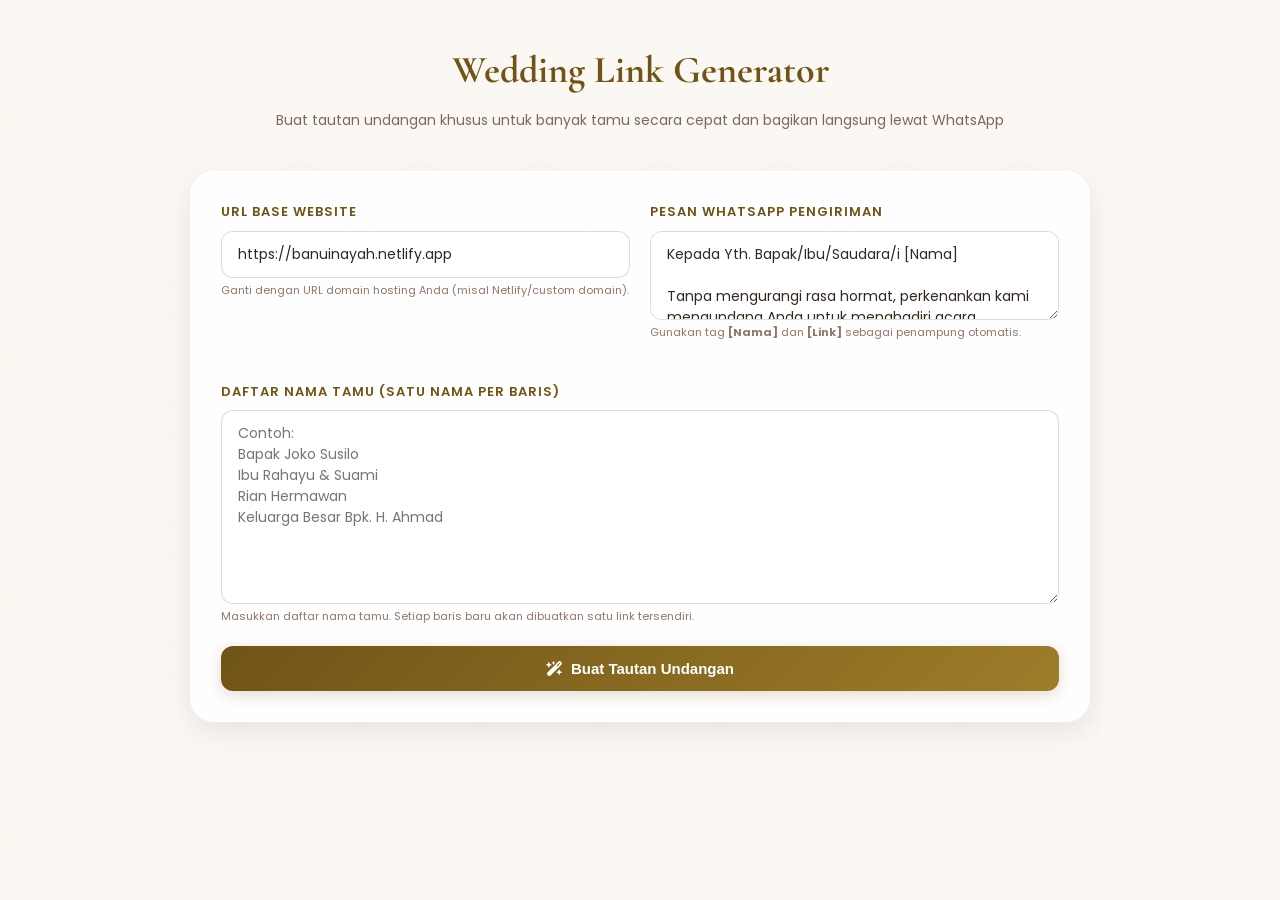
==== generator.html @ b6b642ee "first commit" ====
<!DOCTYPE html>
<html lang="id">
<head>
  <meta charset="UTF-8">
  <meta name="viewport" content="width=device-width, initial-scale=1.0">
  <title>Wedding Link Generator | Banu & Inayah</title>
  
  <!-- Google Fonts -->
  <link rel="preconnect" href="https://fonts.googleapis.com">
  <link rel="preconnect" href="https://fonts.gstatic.com" crossorigin>
  <link href="https://fonts.googleapis.com/css2?family=Cormorant+Garamond:wght@600;700&family=Poppins:wght@300;400;500;600;700&display=swap" rel="stylesheet">
  
  <!-- FontAwesome Icons -->
  <link rel="stylesheet" href="https://cdnjs.cloudflare.com/ajax/libs/font-awesome/6.4.0/css/all.min.css">

  <style>
    :root {
      --gold: #9d7d2a;
      --gold-light: #dfc16d;
      --gold-dark: #705417;
      --brown: #332721;
      --cream: #fbf8f3;
      --white: #ffffff;
      --success: #2e7d32;
      --shadow-sm: 0 4px 15px rgba(0,0,0,0.05);
      --shadow-md: 0 10px 30px rgba(0,0,0,0.08);
      --glass-bg: rgba(255, 255, 255, 0.85);
      --glass-border: rgba(255, 255, 255, 0.5);
    }

    * {
      margin: 0;
      padding: 0;
      box-sizing: border-box;
    }

    body {
      font-family: 'Poppins', sans-serif;
      background-color: var(--cream);
      color: var(--brown);
      line-height: 1.6;
      padding: 40px 20px;
      /* Elegant mandala tile pattern matching the main invitation */
      background-image: url("data:image/svg+xml,%3Csvg xmlns='http://www.w3.org/2000/svg' width='120' height='120' viewBox='0 0 120 120'%3E%3Cpath d='M9 0c-4.97 0-9 4.03-9 9 0 4.97 4.03 9 9 9 4.97 0 9-4.03 9-9 0-4.97-4.03-9-9-9zm0 1c4.418 0 8 3.582 8 8s-3.582 8-8 8-8-3.582-8-8 3.582-8 8-8zm102-1c-4.97 0-9 4.03-9 9 0 4.97 4.03 9 9 9 4.97 0 9-4.03 9-9 0-4.97-4.03-9-9-9zm0 1c4.418 0 8 3.582 8 8s-3.582 8-8 8-8-3.582-8-8 3.582-8 8-8zM9 102c-4.97 0-9 4.03-9 9 0 4.97 4.03 9 9 9 4.97 0 9-4.03 9-9 0-4.97-4.03-9-9-9zm0 1c4.418 0 8 3.582 8 8s-3.582 8-8 8-8-3.582-8-8 3.582-8 8-8zm102-1c-4.97 0-9 4.03-9 9 0 4.97 4.03 9 9 9 4.97 0 9-4.03 9-9 0-4.97-4.03-9-9-9zm0 1c4.418 0 8 3.582 8 8s-3.582 8-8 8-8-3.582-8-8 3.582-8 8-8zM60 42c-9.94 0-18 8.06-18 18s8.06 18 18 18 18-8.06 18-18-8.06-18-18-18zm0 1c9.39 0 17 7.61 17 17S69.39 77 60 77 43 69.39 43 60s7.61-17 17-17z' fill='%239d7d2a' fill-opacity='0.03' fill-rule='evenodd'/%3E%3C/svg%3E");
    }

    .container {
      max-width: 900px;
      margin: 0 auto;
    }

    header {
      text-align: center;
      margin-bottom: 40px;
    }

    header h1 {
      font-family: 'Cormorant Garamond', serif;
      font-size: 38px;
      color: var(--gold-dark);
      margin-bottom: 8px;
    }

    header p {
      font-size: 14px;
      color: #7c685c;
    }

    .card {
      background: var(--glass-bg);
      border: 1px solid var(--glass-border);
      border-radius: 24px;
      padding: 30px;
      box-shadow: var(--shadow-md);
      backdrop-filter: blur(10px);
      margin-bottom: 30px;
    }

    .form-grid {
      display: grid;
      grid-template-columns: 1fr 1fr;
      gap: 20px;
    }

    @media (max-width: 768px) {
      .form-grid {
        grid-template-columns: 1fr;
      }
    }

    .form-group {
      margin-bottom: 20px;
      display: flex;
      flex-direction: column;
    }

    .form-group.full-width {
      grid-column: span 2;
    }

    @media (max-width: 768px) {
      .form-group.full-width {
        grid-column: span 1;
      }
    }

    label {
      font-size: 13px;
      font-weight: 600;
      text-transform: uppercase;
      letter-spacing: 1px;
      margin-bottom: 8px;
      color: var(--gold-dark);
    }

    input, textarea {
      width: 100%;
      border: 1px solid rgba(112, 84, 23, 0.2);
      border-radius: 12px;
      padding: 12px 16px;
      font-size: 14px;
      font-family: 'Poppins', sans-serif;
      background: var(--white);
      color: var(--brown);
      outline: none;
      transition: all 0.3s ease;
    }

    input:focus, textarea:focus {
      border-color: var(--gold);
      box-shadow: 0 0 0 3px rgba(223, 193, 109, 0.3);
    }

    textarea {
      resize: vertical;
    }

    .btn {
      display: inline-flex;
      align-items: center;
      justify-content: center;
      gap: 8px;
      border: none;
      border-radius: 12px;
      padding: 14px 28px;
      font-size: 15px;
      font-weight: 600;
      cursor: pointer;
      transition: all 0.3s ease;
      text-decoration: none;
    }

    .btn-primary {
      background: linear-gradient(135deg, var(--gold-dark), var(--gold));
      color: var(--white);
      box-shadow: 0 4px 15px rgba(112, 84, 23, 0.2);
      width: 100%;
    }

    .btn-primary:hover {
      transform: translateY(-2px);
      box-shadow: 0 6px 20px rgba(112, 84, 23, 0.35);
    }

    .btn-secondary {
      background: var(--brown);
      color: var(--white);
      font-size: 13px;
      padding: 8px 16px;
      border-radius: 8px;
    }

    .btn-secondary:hover {
      background: var(--gold-dark);
    }

    .btn-wa {
      background-color: #25D366;
      color: white;
      font-size: 12px;
      padding: 6px 12px;
      border-radius: 8px;
    }

    .btn-wa:hover {
      background-color: #128C7E;
      transform: scale(1.03);
    }

    .btn-copy-small {
      background-color: var(--white);
      color: var(--brown);
      border: 1px solid rgba(112, 84, 23, 0.2);
      font-size: 12px;
      padding: 6px 12px;
      border-radius: 8px;
    }

    .btn-copy-small:hover {
      background-color: var(--gold-light);
      border-color: var(--gold);
    }

    /* Result Section */
    .result-header {
      display: flex;
      justify-content: space-between;
      align-items: center;
      margin-bottom: 20px;
      flex-wrap: wrap;
      gap: 10px;
    }

    .result-title {
      font-family: 'Cormorant Garamond', serif;
      font-size: 26px;
      color: var(--gold-dark);
    }

    .result-actions {
      display: flex;
      gap: 10px;
    }

    .table-container {
      overflow-x: auto;
      border-radius: 12px;
      border: 1px solid rgba(112, 84, 23, 0.15);
      background: var(--white);
    }

    table {
      width: 100%;
      border-collapse: collapse;
      text-align: left;
      font-size: 13px;
    }

    th {
      background: rgba(112, 84, 23, 0.05);
      color: var(--gold-dark);
      font-weight: 600;
      padding: 12px 16px;
      border-bottom: 1px solid rgba(112, 84, 23, 0.15);
    }

    td {
      padding: 12px 16px;
      border-bottom: 1px solid rgba(0,0,0,0.04);
      vertical-align: middle;
    }

    tr:last-child td {
      border-bottom: none;
    }

    .link-text {
      font-family: monospace;
      color: var(--gold-dark);
      background: rgba(112, 84, 23, 0.04);
      padding: 4px 8px;
      border-radius: 4px;
      max-width: 250px;
      white-space: nowrap;
      overflow: hidden;
      text-overflow: ellipsis;
      display: inline-block;
    }

    .actions-cell {
      display: flex;
      gap: 6px;
    }

    /* Toast Notification */
    .toast {
      position: fixed;
      bottom: 30px;
      left: 50%;
      transform: translateX(-50%) translateY(20px);
      background: rgba(43, 34, 29, 0.95);
      color: white;
      padding: 12px 24px;
      border-radius: 30px;
      font-size: 13px;
      box-shadow: 0 10px 25px rgba(0,0,0,0.2);
      z-index: 1000;
      opacity: 0;
      visibility: hidden;
      transition: all 0.3s ease;
    }

    .toast.show {
      opacity: 1;
      visibility: visible;
      transform: translateX(-50%) translateY(0);
    }

    .template-info {
      font-size: 11px;
      color: #8c786c;
      margin-top: 4px;
    }
  </style>
</head>
<body>

  <div class="container">
    <header>
      <h1>Wedding Link Generator</h1>
      <p>Buat tautan undangan khusus untuk banyak tamu secara cepat dan bagikan langsung lewat WhatsApp</p>
    </header>

    <div class="card">
      <form id="generator-form" onsubmit="generateLinks(event)">
        <div class="form-grid">
          
          <!-- Base URL Input -->
          <div class="form-group">
            <label for="base-url">URL Base Website</label>
            <input type="url" id="base-url" value="https://banuinayah.netlify.app" required placeholder="https://domain-anda.com">
            <span class="template-info">Ganti dengan URL domain hosting Anda (misal Netlify/custom domain).</span>
          </div>

          <!-- Phone Code / Prefix -->
          <div class="form-group">
            <label for="wa-template">Pesan WhatsApp Pengiriman</label>
            <textarea id="wa-template" rows="3" required>Kepada Yth. Bapak/Ibu/Saudara/i [Nama]

Tanpa mengurangi rasa hormat, perkenankan kami mengundang Anda untuk menghadiri acara pernikahan kami. Detail undangan dapat diakses pada link di bawah ini:

[Link]

Merupakan suatu kehormatan bagi kami apabila Anda berkenan hadir. Terima kasih.
Banu & Inayah</textarea>
            <span class="template-info">Gunakan tag <b>[Nama]</b> dan <b>[Link]</b> sebagai penampung otomatis.</span>
          </div>

          <!-- Names List Textarea -->
          <div class="form-group full-width">
            <label for="names-list">Daftar Nama Tamu (Satu Nama per Baris)</label>
            <textarea id="names-list" rows="8" required placeholder="Contoh:&#10;Bapak Joko Susilo&#10;Ibu Rahayu & Suami&#10;Rian Hermawan&#10;Keluarga Besar Bpk. H. Ahmad"></textarea>
            <span class="template-info">Masukkan daftar nama tamu. Setiap baris baru akan dibuatkan satu link tersendiri.</span>
          </div>

        </div>

        <button type="submit" class="btn btn-primary">
          <i class="fa-solid fa-wand-magic-sparkles"></i> Buat Tautan Undangan
        </button>
      </form>
    </div>

    <!-- Result Card -->
    <div class="card" id="result-card" style="display: none;">
      <div class="result-header">
        <h2 class="result-title">Daftar Link Undangan (<span id="total-guests">0</span> Tamu)</h2>
        <div class="result-actions">
          <button class="btn btn-secondary" onclick="exportCSV()">
            <i class="fa-solid fa-file-csv"></i> Ekspor CSV
          </button>
          <button class="btn btn-secondary" onclick="copyAllLinks()">
            <i class="fa-solid fa-copy"></i> Salin Semua Link
          </button>
        </div>
      </div>

      <div class="table-container">
        <table id="result-table">
          <thead>
            <tr>
              <th style="width: 5%;">No</th>
              <th style="width: 25%;">Nama Tamu</th>
              <th style="width: 40%;">Link Undangan</th>
              <th style="width: 30%;">Aksi</th>
            </tr>
          </thead>
          <tbody id="result-tbody">
            <!-- Dynamic rows go here -->
          </tbody>
        </table>
      </div>
    </div>
  </div>

  <!-- Toast Notification -->
  <div id="toast" class="toast">Link berhasil disalin!</div>

  <script>
    let generatedData = [];

    function generateLinks(e) {
      e.preventDefault();
      
      const baseUrlInput = document.getElementById('base-url').value.trim();
      const namesList = document.getElementById('names-list').value;
      const waTemplate = document.getElementById('wa-template').value;
      
      // Clean up base URL (make sure it doesn't end with slash if not needed, but keep parameters working)
      let cleanedBaseUrl = baseUrlInput;
      if (cleanedBaseUrl.endsWith('/')) {
        cleanedBaseUrl = cleanedBaseUrl.slice(0, -1);
      }

      // Split names by newline and filter out empty lines
      const names = namesList.split('\n')
        .map(name => name.trim())
        .filter(name => name.length > 0);

      if (names.length === 0) {
        alert('Silakan masukkan minimal 1 nama tamu.');
        return;
      }

      const tbody = document.getElementById('result-tbody');
      tbody.innerHTML = '';
      generatedData = [];

      names.forEach((name, index) => {
        // Encode parameters for the URL: ?to=Nama+Tamu
        const encodedName = encodeURIComponent(name).replace(/%20/g, '+');
        const customUrl = `${cleanedBaseUrl}/?to=${encodedName}`;
        
        // Prepare WhatsApp message
        const waMessage = waTemplate
          .replace(/\[Nama\]/g, name)
          .replace(/\[Link\]/g, customUrl);
        const encodedWaMessage = encodeURIComponent(waMessage);
        const waShareLink = `https://api.whatsapp.com/send?text=${encodedWaMessage}`;

        generatedData.push({
          no: index + 1,
          name: name,
          url: customUrl,
          waLink: waShareLink,
          waMessage: waMessage
        });

        const tr = document.createElement('tr');
        tr.innerHTML = `
          <td>${index + 1}</td>
          <td><strong>${escapeHtml(name)}</strong></td>
          <td>
            <span class="link-text" id="url-${index}">${customUrl}</span>
          </td>
          <td class="actions-cell">
            <button class="btn btn-copy-small" onclick="copyToClipboard('url-${index}', 'Link undangan berhasil disalin!')" title="Salin Tautan">
              <i class="fa-regular fa-copy"></i> Tautan
            </button>
            <button class="btn btn-copy-small" onclick="copyRawText(${index})" title="Salin Pesan WA Lengkap">
              <i class="fa-regular fa-message"></i> Pesan WA
            </button>
            <a href="${waShareLink}" target="_blank" class="btn btn-wa" title="Kirim via WhatsApp">
              <i class="fa-brands fa-whatsapp"></i> Kirim WA
            </a>
          </td>
        `;
        tbody.appendChild(tr);
      });

      document.getElementById('total-guests').textContent = names.length;
      document.getElementById('result-card').style.display = 'block';
      
      // Smooth scroll to results
      document.getElementById('result-card').scrollIntoView({ behavior: 'smooth' });
    }

    // Helper functions
    function escapeHtml(str) {
      const div = document.createElement('div');
      div.innerText = str;
      return div.innerHTML;
    }

    function showToast(message) {
      const toast = document.getElementById('toast');
      toast.textContent = message;
      toast.classList.add('show');
      setTimeout(() => {
        toast.classList.remove('show');
      }, 2500);
    }

    function copyToClipboard(elementId, successMsg) {
      const text = document.getElementById(elementId).textContent;
      navigator.clipboard.writeText(text)
        .then(() => showToast(successMsg))
        .catch(err => console.error('Gagal menyalin:', err));
    }

    function copyRawText(index) {
      const message = generatedData[index].waMessage;
      navigator.clipboard.writeText(message)
        .then(() => showToast('Pesan WhatsApp lengkap berhasil disalin!'))
        .catch(err => console.error('Gagal menyalin:', err));
    }

    function copyAllLinks() {
      if (generatedData.length === 0) return;
      const links = generatedData.map(d => `${d.name}: ${d.url}`).join('\n');
      navigator.clipboard.writeText(links)
        .then(() => showToast('Semua link berhasil disalin ke clipboard!'))
        .catch(err => console.error('Gagal menyalin:', err));
    }

    function exportCSV() {
      if (generatedData.length === 0) return;
      
      let csvContent = "data:text/csv;charset=utf-8,No,Nama Tamu,Link Undangan\n";
      generatedData.forEach(d => {
        // Wrap names containing commas in quotes
        const cleanedName = d.name.includes(',') ? `"${d.name}"` : d.name;
        csvContent += `${d.no},${cleanedName},${d.url}\n`;
      });

      const encodedUri = encodeURI(csvContent);
      const link = document.createElement("a");
      link.setAttribute("href", encodedUri);
      link.setAttribute("download", "daftar_undangan_banu_inayah.csv");
      document.body.appendChild(link);
      link.click();
      document.body.removeChild(link);
    }
  </script>
</body>
</html>
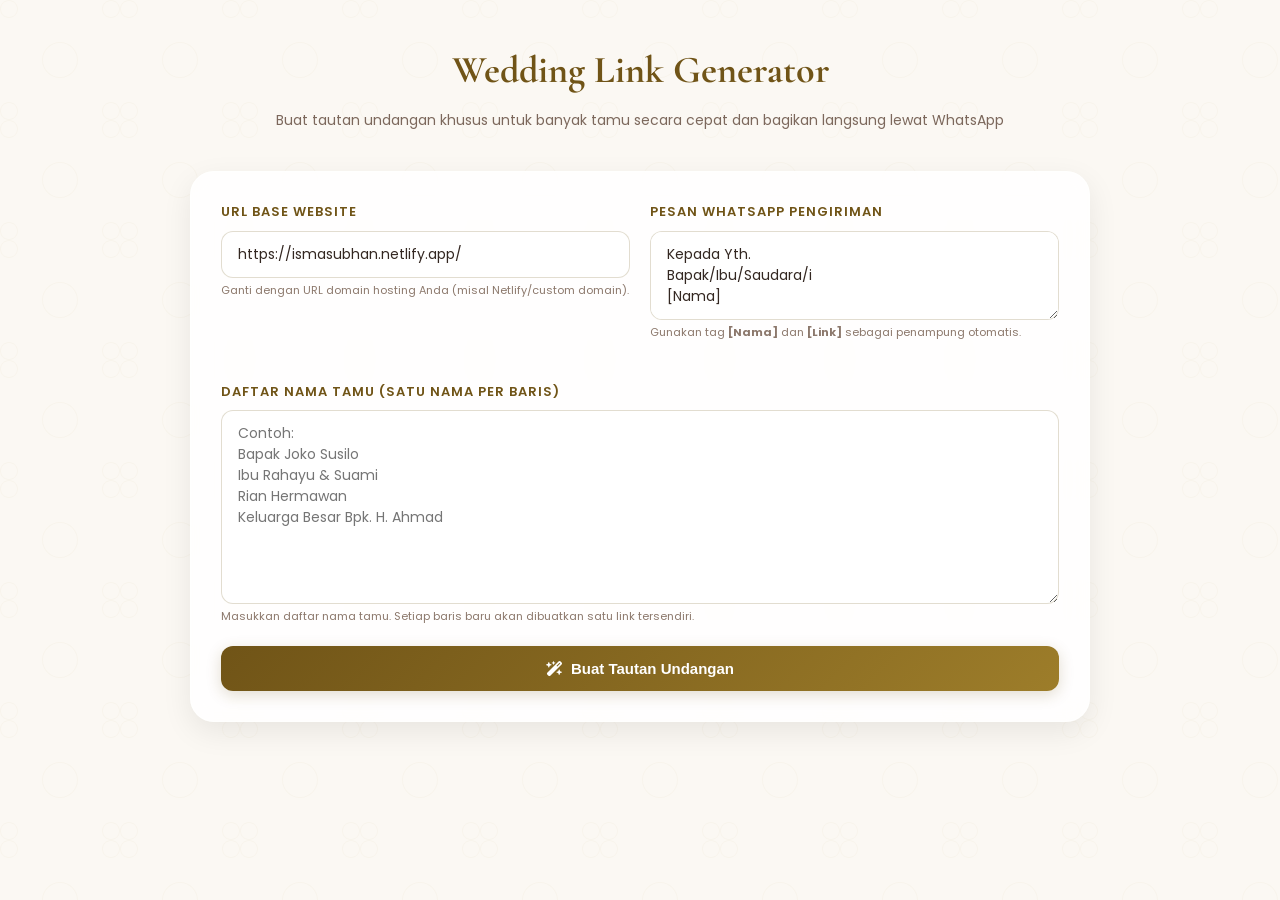
==== commit edb658a2: "feat: config generator" ====
--- a/generator.html
+++ b/generator.html
@@ -318,21 +318,36 @@
           <!-- Base URL Input -->
           <div class="form-group">
             <label for="base-url">URL Base Website</label>
-            <input type="url" id="base-url" value="https://banuinayah.netlify.app" required placeholder="https://domain-anda.com">
+            <input type="url" id="base-url" value="https://ismasubhan.netlify.app/" required placeholder="https://ismasubhan.netlify.app">
             <span class="template-info">Ganti dengan URL domain hosting Anda (misal Netlify/custom domain).</span>
           </div>
 
           <!-- Phone Code / Prefix -->
           <div class="form-group">
             <label for="wa-template">Pesan WhatsApp Pengiriman</label>
-            <textarea id="wa-template" rows="3" required>Kepada Yth. Bapak/Ibu/Saudara/i [Nama]
-
-Tanpa mengurangi rasa hormat, perkenankan kami mengundang Anda untuk menghadiri acara pernikahan kami. Detail undangan dapat diakses pada link di bawah ini:
-
+            <textarea id="wa-template" rows="3" required>Kepada Yth.
+Bapak/Ibu/Saudara/i
+[Nama]
+
+Assalamualaikum Warahmatullahi Wabarakaatuh                                       
+Dengan memohon rahmat dan ridho Allah SWT, perkenankan kami mengundang Bapak/Ibu/Saudara/i untuk menghadiri acara pernikahan kami :
+
+Ismatun Hawa
+
+dengan
+
+Subhan Ahmad
+
+Untuk informasi detail mengenai acara, silahkan kunjungi link dibawah ini :
 [Link]
 
-Merupakan suatu kehormatan bagi kami apabila Anda berkenan hadir. Terima kasih.
-Banu & Inayah</textarea>
+Merupakan suatu kehormatan dan kebahagiaan bagi kami apabila Bapak/Ibu/Saudara/i berkenan untuk hadir dan memberikan doa restu.
+Atas kehadiran dan doa restunya kami ucapkan terima kasih.
+Wassalamualaikum Warahmatullahi Wabarakaatuh
+
+Hormat kami,
+Isma & Subhan
+</textarea>
             <span class="template-info">Gunakan tag <b>[Nama]</b> dan <b>[Link]</b> sebagai penampung otomatis.</span>
           </div>
 
